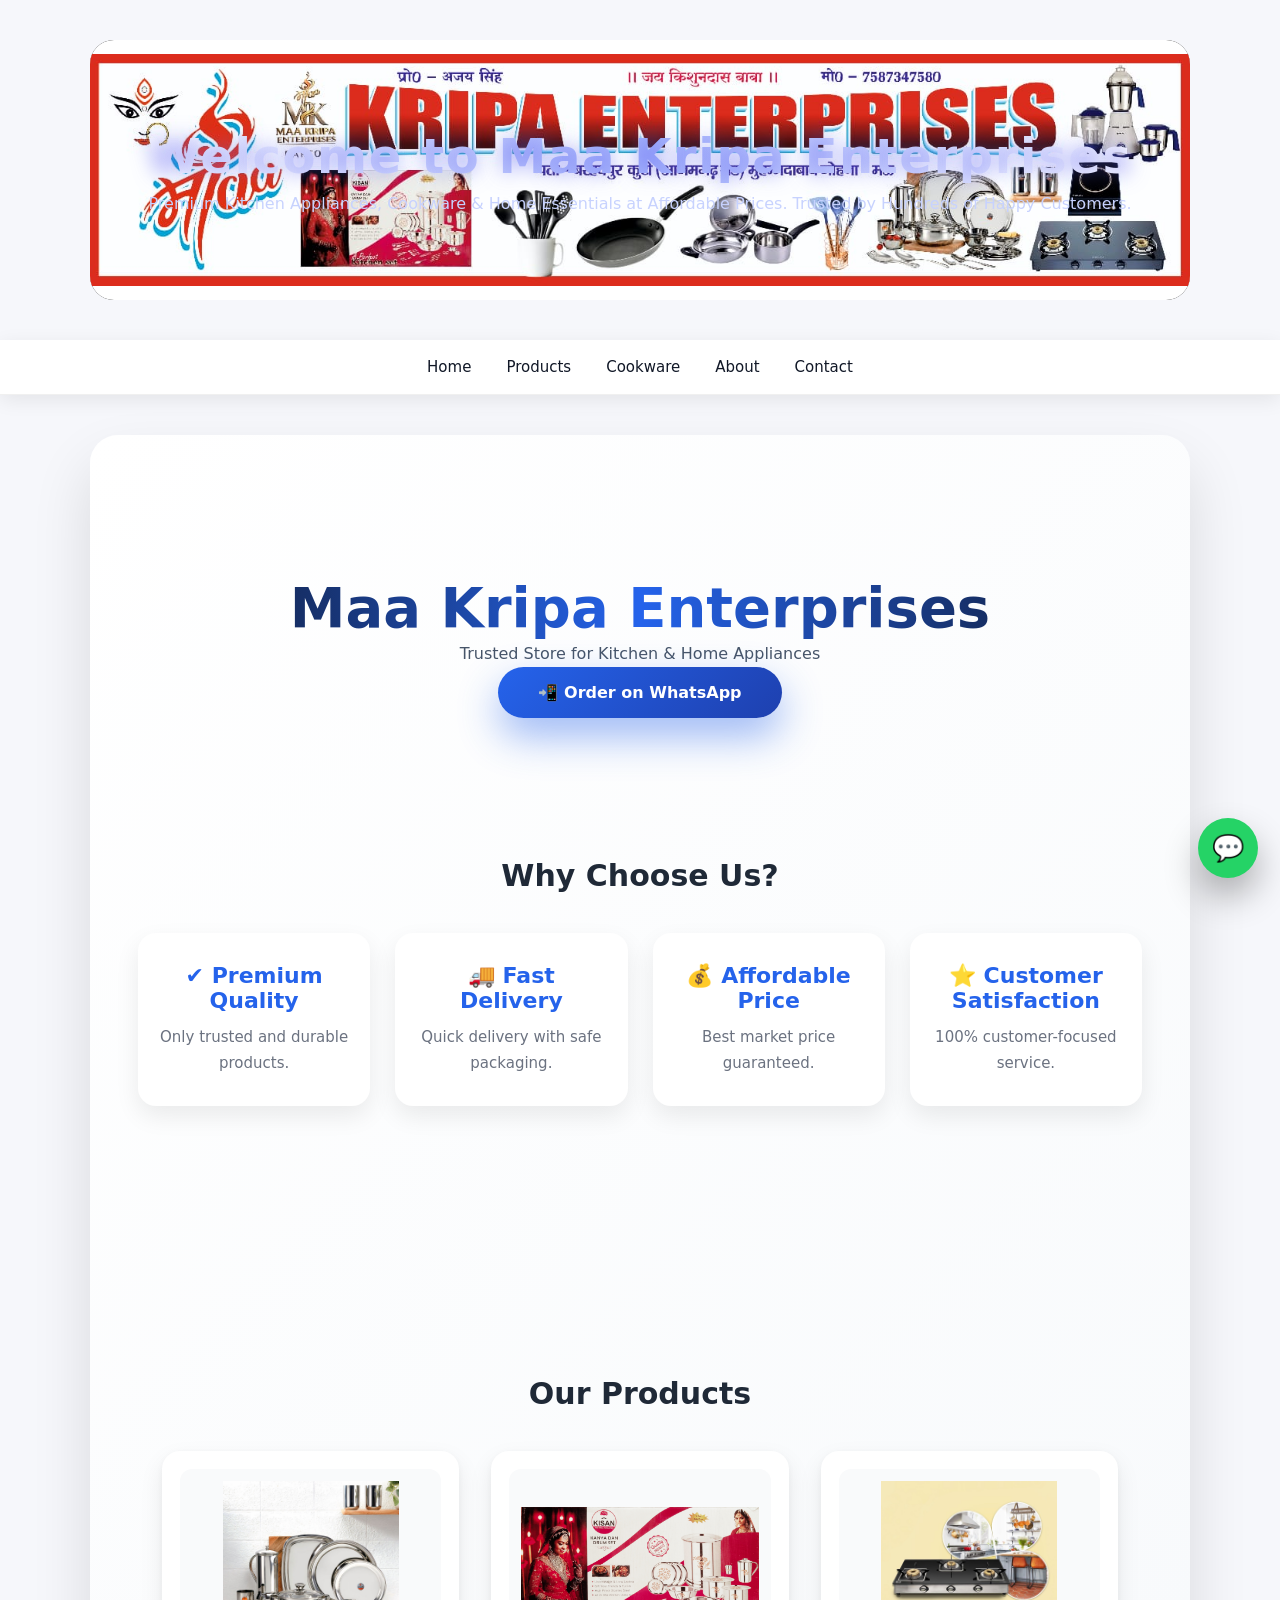
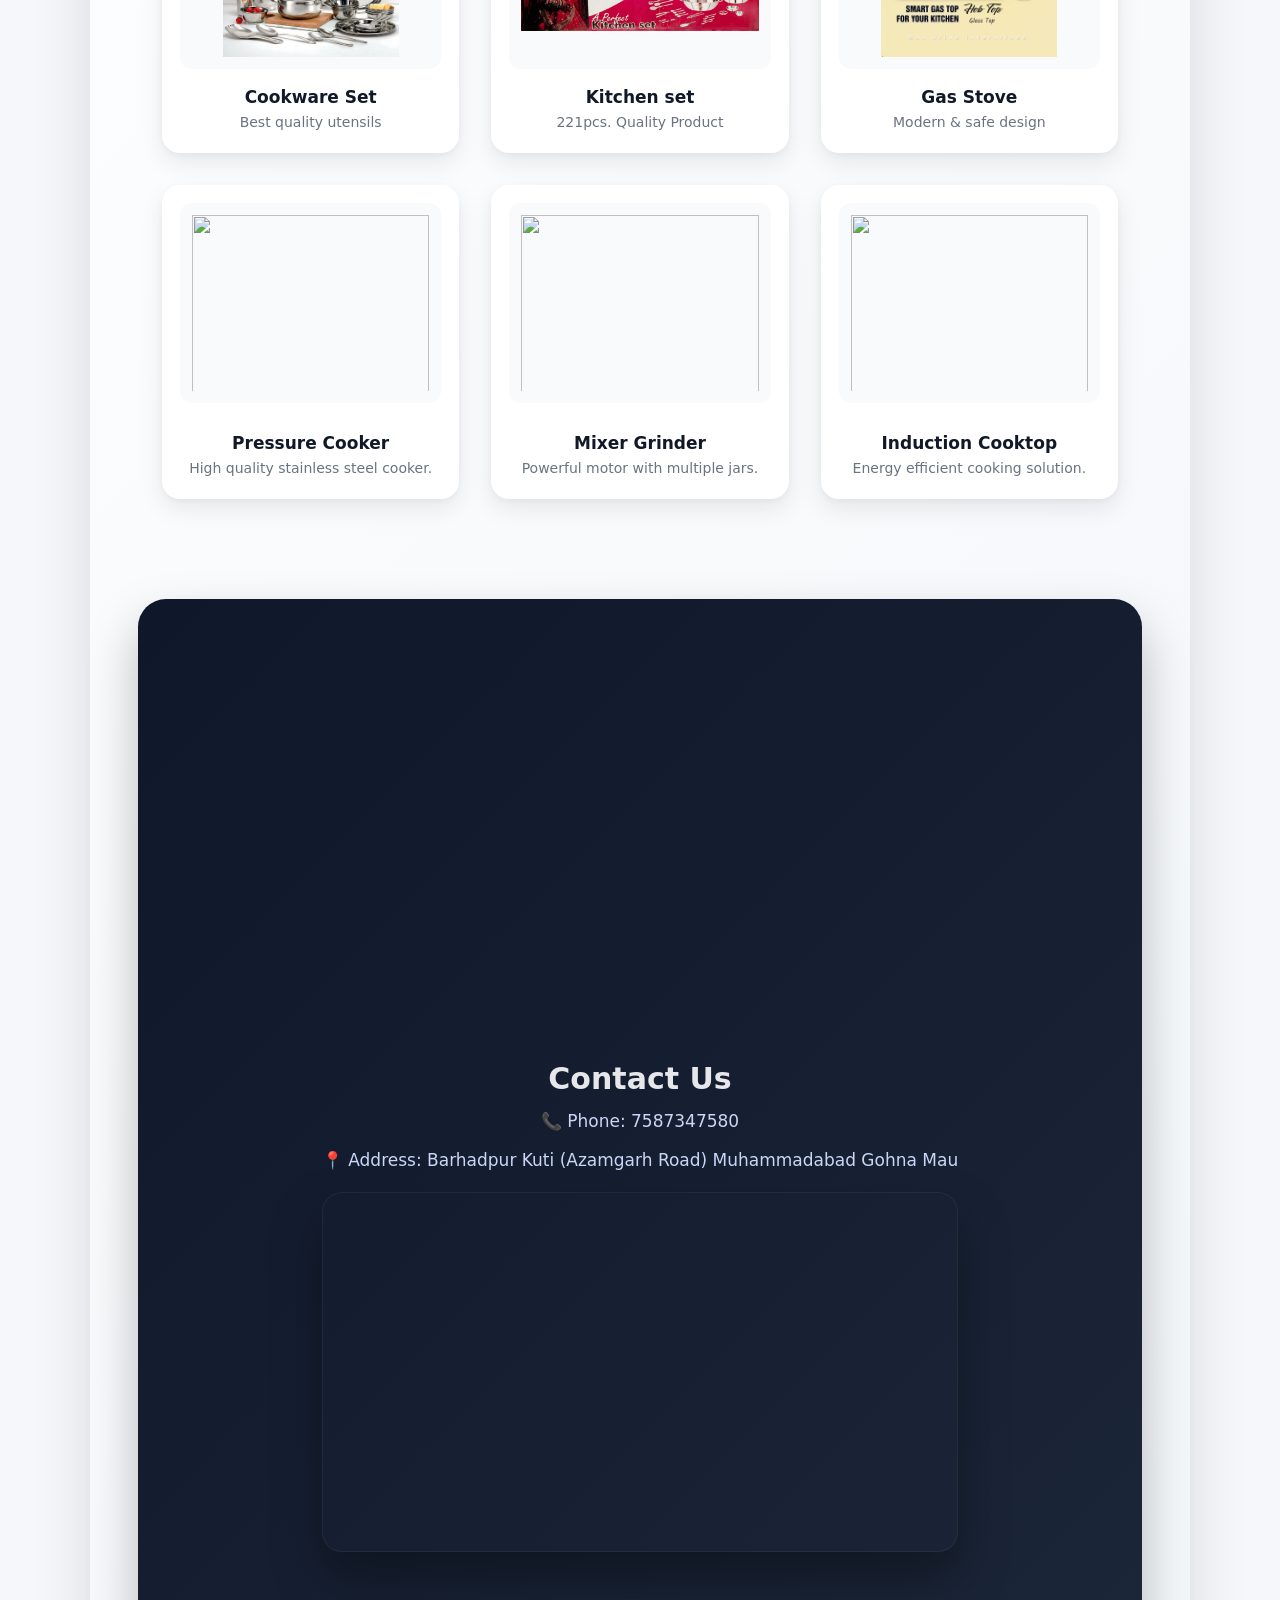
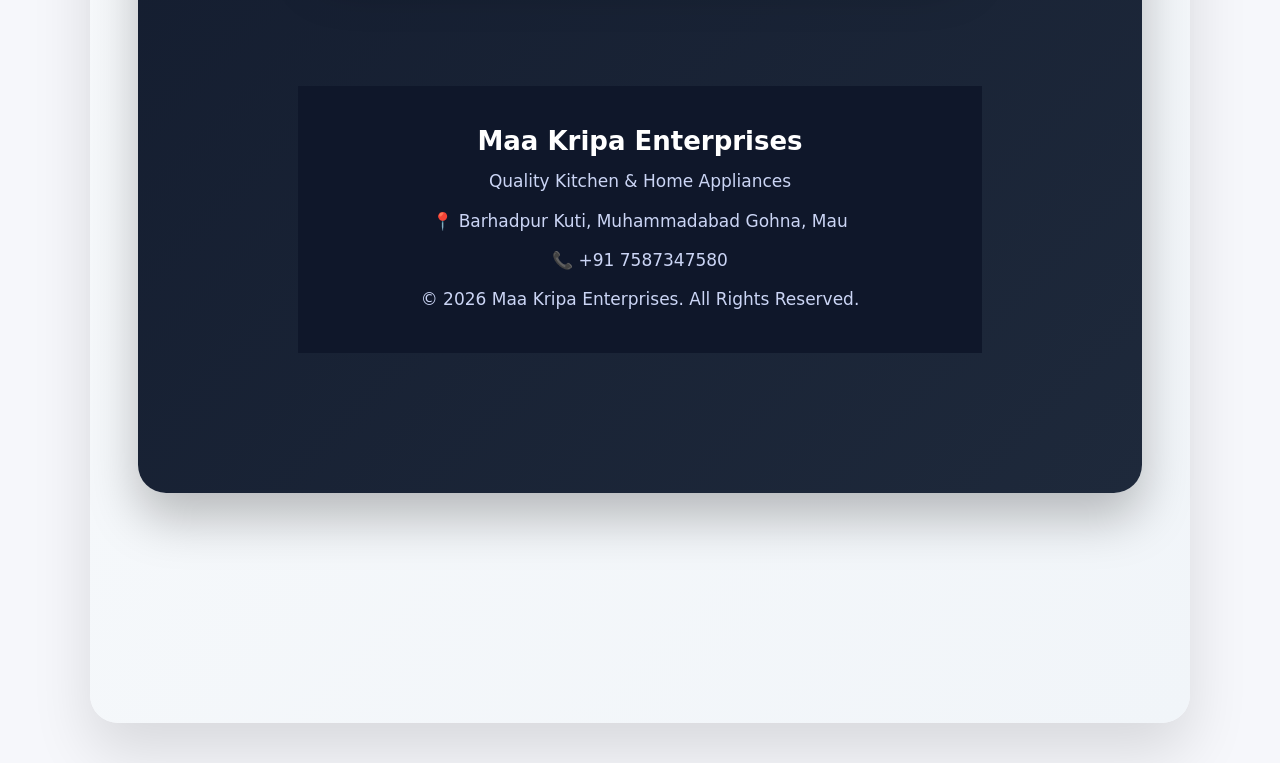
==== index.html @ bab89fdb "first commit" ====
<!DOCTYPE html>
<html lang="en">
<head>
    <meta charset="UTF-8">
    <title>Maa Kripa Enterprises</title>
    <meta name="viewport" content="width=device-width, initial-scale=1.0">
    <link rel="stylesheet" href="style.css">
</head>
<body>

<header class="hero">
    <div class="hero-text" id="heroText">
        <h1>Welcome to Maa Kripa Enterprises</h1>
        <p>Premium Kitchen Appliances, Cookware & Home Essentials
            at Affordable Prices.
            Trusted by Hundreds of Happy Customers.
        </p>
    </div>

    <div class="hero-slide" id="heroSlide">
        <img src="banner1.jpeg" class="slide">
    </div>
</header>
<!-- NAVBAR -->
<nav>
    <a href="#home">Home</a>
    <a href="#products">Products</a>
    <a href="cookware.html">Cookware</a>
    <a href="#about">About</a>
    <a href="#contact">Contact</a>
</nav>

<!-- HOME -->
<section id="home" class="section home">
    <section class="section fade">

    <h1>Maa Kripa Enterprises</h1>
    <p>Trusted Store for Kitchen & Home Appliances</p>
    <button onclick="orderNow()">📲 Order on WhatsApp</button>
</section>

<!-- Features -->
<section class="section fade">

<h2>Why Choose Us?</h2>

<div class="feature-grid">

<div class="feature">
<h3>✔ Premium Quality</h3>
<p>Only trusted and durable products.</p>
</div>

<div class="feature">
<h3>🚚 Fast Delivery</h3>
<p>Quick delivery with safe packaging.</p>
</div>

<div class="feature">
<h3>💰 Affordable Price</h3>
<p>Best market price guaranteed.</p>
</div>

<div class="feature">
<h3>⭐ Customer Satisfaction</h3>
<p>100% customer-focused service.</p>
</div>

</div>

</section>
<!-- PRODUCTS -->
<section id="products" class="section">
    <section class="section fade">

    <h2>Our Products</h2>

    <div class="product-grid">
        <div class="card">
            <img src="1000006957.jpg">
            <h3>Cookware Set</h3>
            <p>Best quality utensils</p>
        </div>
              
        <div class="card">
            <img src="kichenset.jpg">
            <h3>Kitchen set</h3>
            <p>221pcs. Quality Product</p>
        </div>

        <div class="card">
            <img src="gas.jpg">
            <h3>Gas Stove</h3>
            <p>Modern & safe design</p>
        </div>
        <div class="card">
            <img src="pressurecooker.jpg">
            <h3>Pressure Cooker</h3>
            <p>High quality stainless steel cooker.</p>
        </div>

        <div class="card">
            <img src="mixer.jpg">
            <h3>Mixer Grinder</h3>
            <p>Powerful motor with multiple jars.</p>
        </div>

        <div class="card">
            <img src="induction.jpg">
            <h3>Induction Cooktop</h3>
            <p>Energy efficient cooking solution.</p>
        </div>
    </div>
</section>

<!-- ABOUT -->
<section id="about" class="section dark">
    <section class="section fade">

    <h2>About Us</h2>
    <p>
        Maa Kripa Enterprises provides high quality kitchen appliances,
        cookware and household items at affordable prices.
        Customer satisfaction is our first priority.
    </p>
</section>

<!-- CONTACT -->
<section id="contact" class="section">
    <section class="section fade">
    <h2>Contact Us</h2>
    <p>📞 Phone: 7587347580</p>
    <p>📍 Address: Barhadpur Kuti (Azamgarh Road) Muhammadabad Gohna Mau</p>

    <!-- GOOGLE MAP -->
    <iframe 
        src="https://www.google.com/maps/embed?pb=!1m18!1m12!1m3!1d3600.228509230981!2d83.35696947545463!3d26.036337194026842!2m3!1f0!2f0!3f0!3m2!1i1024!2i768!4f13.1!3m3!1m2!1s0x3991910054ef6bf9%3A0x91f58c86ff5abbe6!2sMaa%20Kripa%20Enterprise!5e0!3m2!1sen!2sin!4v1735660000000"
         width="100%"
         height="360"
         style="border:0;"
         allowfullscreen=""
         loading="lazy"
          referrerpolicy="no-referrer-when-downgrade">
</iframe>

</section>

<!-- FOOTER -->
<footer>

<h3>Maa Kripa Enterprises</h3>

<p>Quality Kitchen & Home Appliances</p>

<p>📍 Barhadpur Kuti, Muhammadabad Gohna, Mau</p>

<p>📞 +91 7587347580</p>

<p>© <span id="year"></span> Maa Kripa Enterprises. All Rights Reserved.</p>

</footer>

<script src="script.js"></script>
<a href="https://wa.me/917587347580" class="whatsapp-float" target="_blank">
    💬
</a>

</body>
</html>
---- style.css ----
/* ================= GLOBAL ================= */
* {
  margin: 0;
  padding: 0;
  box-sizing: border-box;
  font-family: "Poppins", system-ui, sans-serif;
}

html { scroll-behavior: smooth; }

body {
  background: #f6f7fb;
  color: #1f2937;
}

/* ================= NAVBAR ================= */
nav {
  position: sticky;
  top: 0;
  z-index: 1000;
  background: rgba(255,255,255,0.85);
  backdrop-filter: blur(12px);
  display: flex;
  justify-content: center;
  gap: 36px;
  padding: 14px;
  border-bottom: 1px solid rgba(0,0,0,0.06);
}

nav a {
  color: #111827;
  text-decoration: none;
  font-weight: 500;
  font-size: 15px;
  position: relative;
}

nav a::after {
  content: "";
  position: absolute;
  left: 50%;
  bottom: -4px;
  width: 0;
  height: 2px;
  background: #2563eb;
  transition: .3s;
  transform: translateX(-50%);
}
nav a:hover::after { width: 100%; }

/* ================= HERO (NAME ↔ IMAGE LOOP) ================= */
.hero {
  position: relative;
  height: 320px;
  overflow: hidden;
  background: #000;
  border-radius: 28px;
  margin: 40px auto;
  max-width: 1100px;
}

/* overlay */
.hero::after {
  content: "";
  position: absolute;
  inset: 0;
  background: rgba(0,0,0,0.35);
  z-index: 1;
}

/* TEXT */
.hero-text {
  position: absolute;
  inset: 0;
  z-index: 2;
  display: flex;
  flex-direction: column;
  justify-content: center;
  align-items: center;
  text-align: center;
  animation: textLoop 10s infinite;
}

.hero-text h1 {
  font-size: 48px;
  font-weight: 700;
  letter-spacing: 1.6px;
  background: linear-gradient(90deg,#fff,#a5b4fc,#fff);
  -webkit-background-clip: text;
  -webkit-text-fill-color: transparent;
  text-shadow: 0 0 20px rgba(99,102,241,.6);
  animation: glow 3.5s ease-in-out infinite;
}

.hero-text p {
  margin-top: 10px;
  font-size: 16px;
  color: #c7d2fe;
}

/* IMAGE */
.hero-slide {
  position: absolute;
  inset: 0;
  z-index: 1;
  animation: imageLoop 10s infinite;
}

.hero-slide img {
  width: 100%;
  height: 100%;
  object-fit: cover;
}

/* animations */
@keyframes textLoop {
  0%{opacity:0}
  10%{opacity:1}
  40%{opacity:1}
  50%{opacity:0}
  100%{opacity:0}
}
@keyframes imageLoop {
  0%{opacity:0}
  50%{opacity:0}
  60%{opacity:1}
  90%{opacity:1}
  100%{opacity:0}
}
@keyframes glow {
  0%,100% { text-shadow:0 0 12px rgba(99,102,241,.4) }
  50% { text-shadow:0 0 30px rgba(99,102,241,.9) }
}

/* ================= HOME ================= */
.home {
  max-width: 1100px;
  margin: 60px auto;
  padding: 80px 32px;
  background: linear-gradient(135deg,#fff,#f1f5f9);
  border-radius: 28px;
  box-shadow: 0 30px 60px rgba(0,0,0,.12);
  text-align: center;
}

.home h1 {
  font-size: 56px;
  font-weight: 800;
  background: linear-gradient(90deg,#0f172a,#2563eb,#0f172a);
  -webkit-background-clip: text;
  -webkit-text-fill-color: transparent;
}

.home p {
  margin: 20px auto 36px;
  font-size: 18px;
  max-width: 720px;
  color: #475569;
}

.home button {
  padding: 16px 40px;
  font-size: 16px;
  font-weight: 600;
  border-radius: 999px;
  background: linear-gradient(135deg,#2563eb,#1e40af);
  color: #fff;
  border: none;
  box-shadow: 0 18px 40px rgba(37,99,235,.45);
  transition: .35s;
}
.home button:hover {
  transform: translateY(-4px) scale(1.04);
}

/* ================= SECTIONS ================= */
.section {
  max-width: 1100px;
  margin: 40px auto;
  padding: 50px 24px;
  text-align: center;
}

.section h2 {
  font-size: 30px;
  margin-bottom: 12px;
}

.section p {
  font-size: 16px;
  line-height: 1.7;
  max-width: 680px;
  margin: 0 auto;
}

/* ================= ABOUT + CONTACT ================= */
.dark {
    background: linear-gradient(135deg, #0f172a, #1e293b);
    color: #e5e7eb;
    border-radius: 28px;

    max-width: 1100px;
    margin: 50px auto;
    padding: 50px 30px;

    display: flex;
    flex-direction: column;
    align-items: center;
    gap: 22px; /* IMPORTANT: space control */

    box-shadow: 0 25px 50px rgba(0,0,0,0.25);
}
.dark h2 {
    margin-bottom: 8px;
}

.dark p {
    max-width: 720px;
    margin: 0 auto;
    line-height: 1.6;
}

.dark p { color:#cbd5f5 }

#contact {
    margin-top: 10px;
    padding-top: 0;
}

#contact h2 {
    margin-top: 16px;
    margin-bottom: 8px;
}

/* ================= FOOTER ================= */
footer {
  margin-top: 60px;
  padding: 22px;
  text-align: center;
  font-size: 14px;
  color: #6b7280;
}

/* ================= WHATSAPP ================= */
.whatsapp-float {
  position: fixed;
  right: 22px;
  bottom: 22px;
  width: 60px;
  height: 60px;
  background: #25D366;
  color: #fff;
  font-size: 26px;
  border-radius: 50%;
  display: flex;
  align-items: center;
  justify-content: center;
  text-decoration: none;
  box-shadow: 0 18px 35px rgba(0,0,0,.3);
}

/* ================= MOBILE ================= */
@media (max-width:768px){
  .hero{height:240px}
  .hero-text h1{font-size:30px}
  .home{padding:60px 20px}
  .home h1{font-size:34px}
}
/* ===== BANNER FIX ===== */
.hero {
    max-width: 1100px;
    height: 260px;              /* compact height */
    margin: 40px auto;
    border-radius: 24px;
    overflow: hidden;
    background: #000;
}

/* image container */
.hero-slide img {
    width: 100%;
    height: 100%;
    object-fit: contain;        /* IMPORTANT: full image visible */
    background: #fff;           /* clean background */
}

/* remove dark overlay for banner clarity */
.hero::after {
    background: transparent;
}
/* product layout */
#products {
    max-width: 1100px;
    margin: 80px auto;
}
.product-grid {
    display: grid;
    grid-template-columns: repeat(auto-fit, minmax(240px, 1fr));
    gap: 28px;
    margin-top: 40px;
}
.card {
    background: #ffffff;
    border-radius: 18px;
    padding: 18px;
    text-align: center;

    box-shadow:
        0 10px 25px rgba(0,0,0,0.08),
        0 2px 6px rgba(0,0,0,0.04);

    transition: all 0.35s ease;
}

.card:hover {
    transform: translateY(-8px);
    box-shadow:
        0 20px 45px rgba(0,0,0,0.18);
}

.card img {
    width: 100%;
    height: 200px;

    object-fit: contain;
    background: #f9fafb;

    border-radius: 12px;
    padding: 12px;

    transition: transform 0.4s ease;
}

.card:hover img {
    transform: scale(1.08);
}

.card h3 {
    font-size: 17px;
    font-weight: 600;
    margin-top: 14px;
    color: #111827;
}

.card p {
    font-size: 14px;
    color: #6b7280;
    margin-top: 4px;
}
.product-grid {
    display: grid;
    grid-template-columns: repeat(auto-fit, minmax(260px, 1fr));
    gap: 32px;
}

@media (max-width: 768px) {
    .hero {
        height: 200px;
    }

    .product-grid {
        grid-template-columns: 1fr;
    }
}
/* iframemap */
iframe {
    width: 100%;
    max-width: 900px;
    height: 360px;          /* BIGGER MAP */
    margin-top: 18px;

    border-radius: 20px;
    border: none;

    box-shadow:
        0 25px 50px rgba(0,0,0,0.35),
        inset 0 0 0 1px rgba(255,255,255,0.05);

    transition: transform 0.35s ease;
}
iframe:hover {
    transform: scale(1.02);
}
@media (max-width: 768px) {
    .dark {
        padding: 40px 20px;
        gap: 18px;
    }

    iframe {
        height: 260px;
    }
}
/*================ WHY CHOOSE US ================*/

.feature-grid{
display:grid;
grid-template-columns:repeat(auto-fit,minmax(220px,1fr));
gap:25px;
margin-top:40px;
}

.feature{
background:#fff;
padding:30px 20px;
border-radius:18px;
box-shadow:0 10px 25px rgba(0,0,0,.08);
transition:.3s;
}

.feature:hover{
transform:translateY(-8px);
box-shadow:0 20px 45px rgba(0,0,0,.15);
}

.feature h3{
font-size:22px;
margin-bottom:12px;
color:#2563eb;
}

.feature p{
color:#6b7280;
font-size:15px;
}

/*================ FOOTER ================*/

footer{

margin-top:80px;

padding:40px 20px;

background:#0f172a;

color:white;

text-align:center;

}

footer h3{

font-size:26px;

margin-bottom:10px;

}

footer p{

color:#cbd5e1;

margin:8px;

}
nav{

position:sticky;

top:0;

z-index:999;

display:flex;

justify-content:center;

align-items:center;

gap:35px;

padding:18px;

background:rgba(255,255,255,.95);

backdrop-filter:blur(15px);

box-shadow:0 5px 20px rgba(0,0,0,.08);

}
button{

cursor:pointer;

transition:.35s;

}

button:hover{

transform:translateY(-4px);

}
#contact p{

margin-top:12px;

font-size:17px;

}
.fade{

animation:fadeUp .8s ease;

}

@keyframes fadeUp{

from{

opacity:0;

transform:translateY(40px);

}

to{

opacity:1;

transform:translateY(0);

}

}
@media(max-width:768px){

nav{

flex-wrap:wrap;

gap:15px;

padding:15px;

}

nav a{

font-size:14px;

}

}
.hero-buttons{

display:flex;

justify-content:center;

gap:18px;

margin-top:25px;

flex-wrap:wrap;

}

.hero-buttons button{

padding:14px 28px;

border-radius:40px;

border:none;

background:#2563eb;

color:white;

font-size:16px;

font-weight:600;

}

.hero-buttons button:hover{

background:#1e40af;

}
/*================ PROJECTS ================*/

#projects{
margin-top:80px;
}

#projects .card{
padding:28px;
}

#projects h2{
margin-bottom:40px;
}

#projects h3{
font-size:22px;
margin-bottom:12px;
}

#projects p{
margin-bottom:20px;
}

#projects button{

padding:12px 26px;

background:linear-gradient(135deg,#2563eb,#1d4ed8);

color:white;

border:none;

border-radius:40px;

cursor:pointer;

font-size:15px;

font-weight:600;

transition:.3s;

}

#projects button:hover{

transform:translateY(-4px);

background:#1e40af;

}
.show{

opacity:1!important;

transform:translateY(0)!important;

}

.fade{

opacity:0;

transform:translateY(50px);

transition:1s;

}

.hero-slide img{

transition:.6s;

}

nav a.active{

color:#2563eb;

font-weight:700;

}

#topBtn{

position:fixed;

right:20px;

bottom:90px;

width:55px;

height:55px;

border-radius:50%;

background:#2563eb;

color:#fff;

display:none;

justify-content:center;

align-items:center;

border:none;

cursor:pointer;

font-size:22px;

box-shadow:0 10px 25px rgba(0,0,0,.3);

}
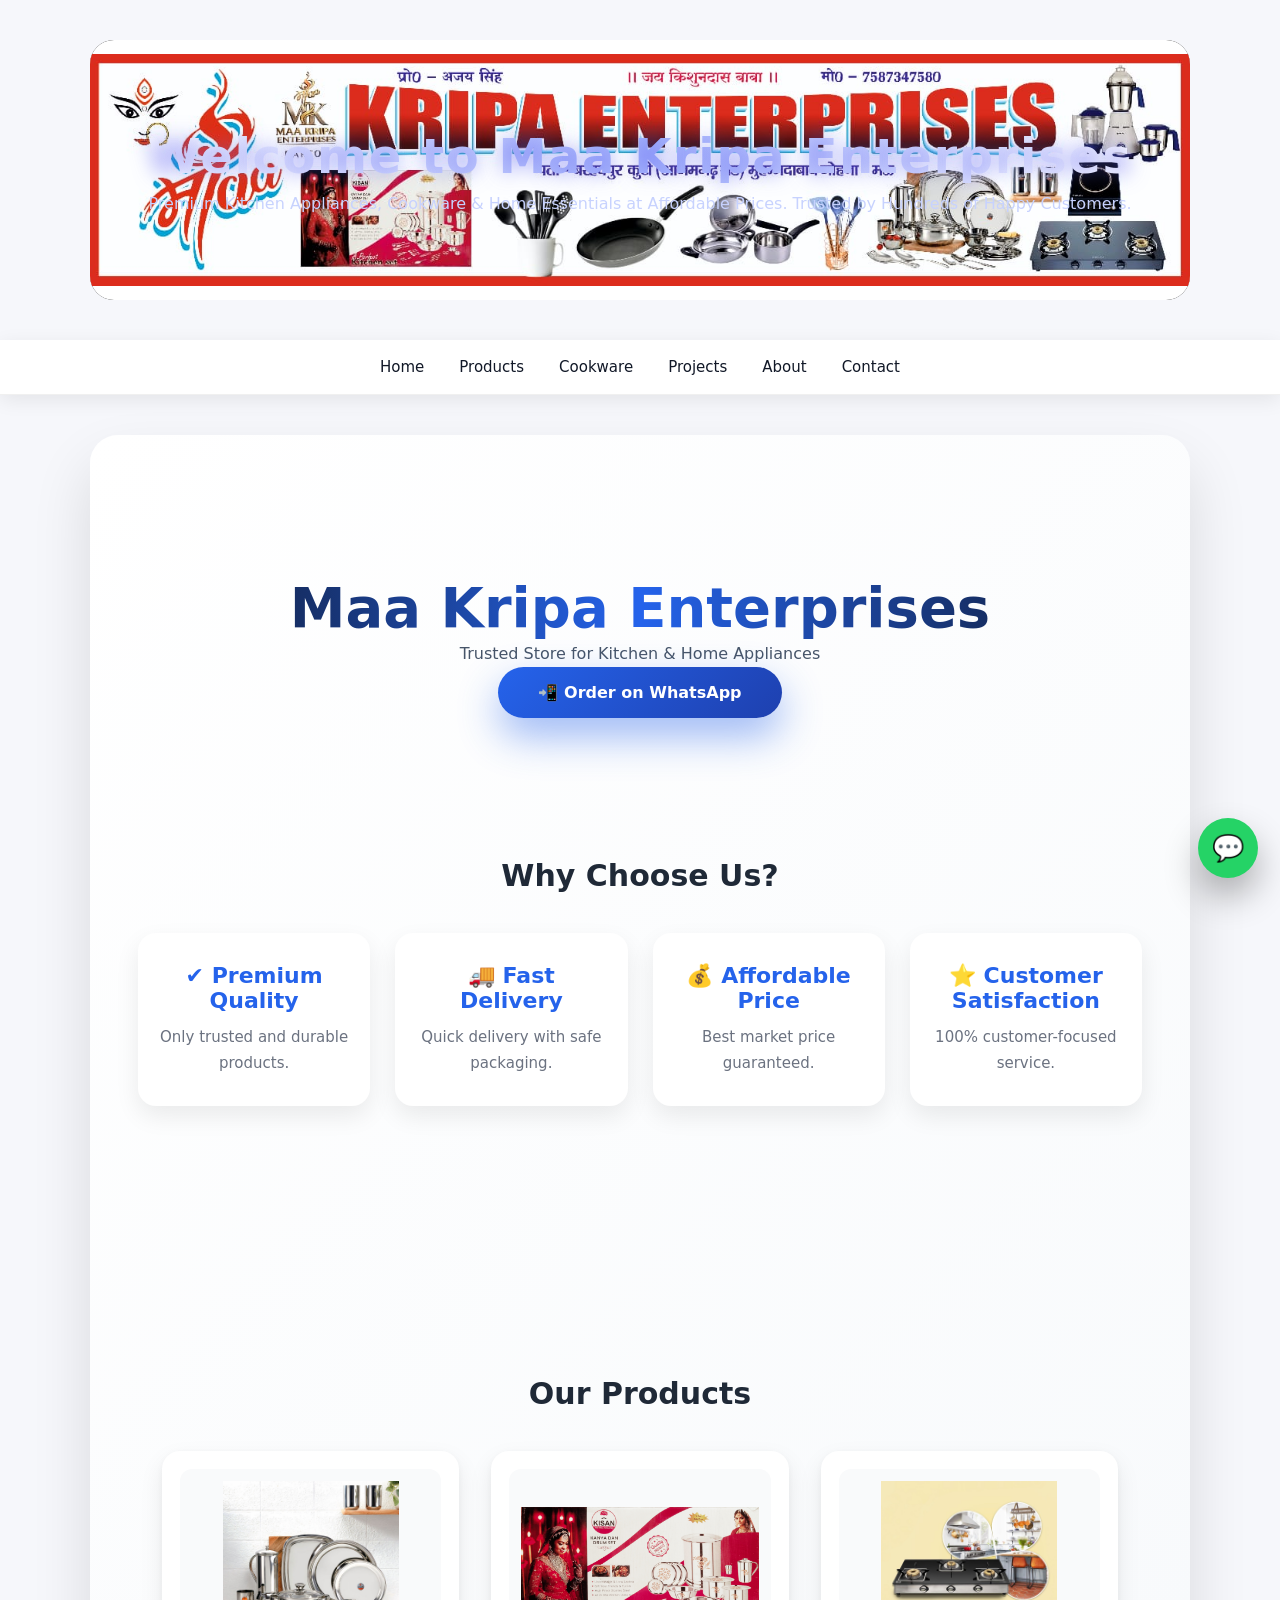
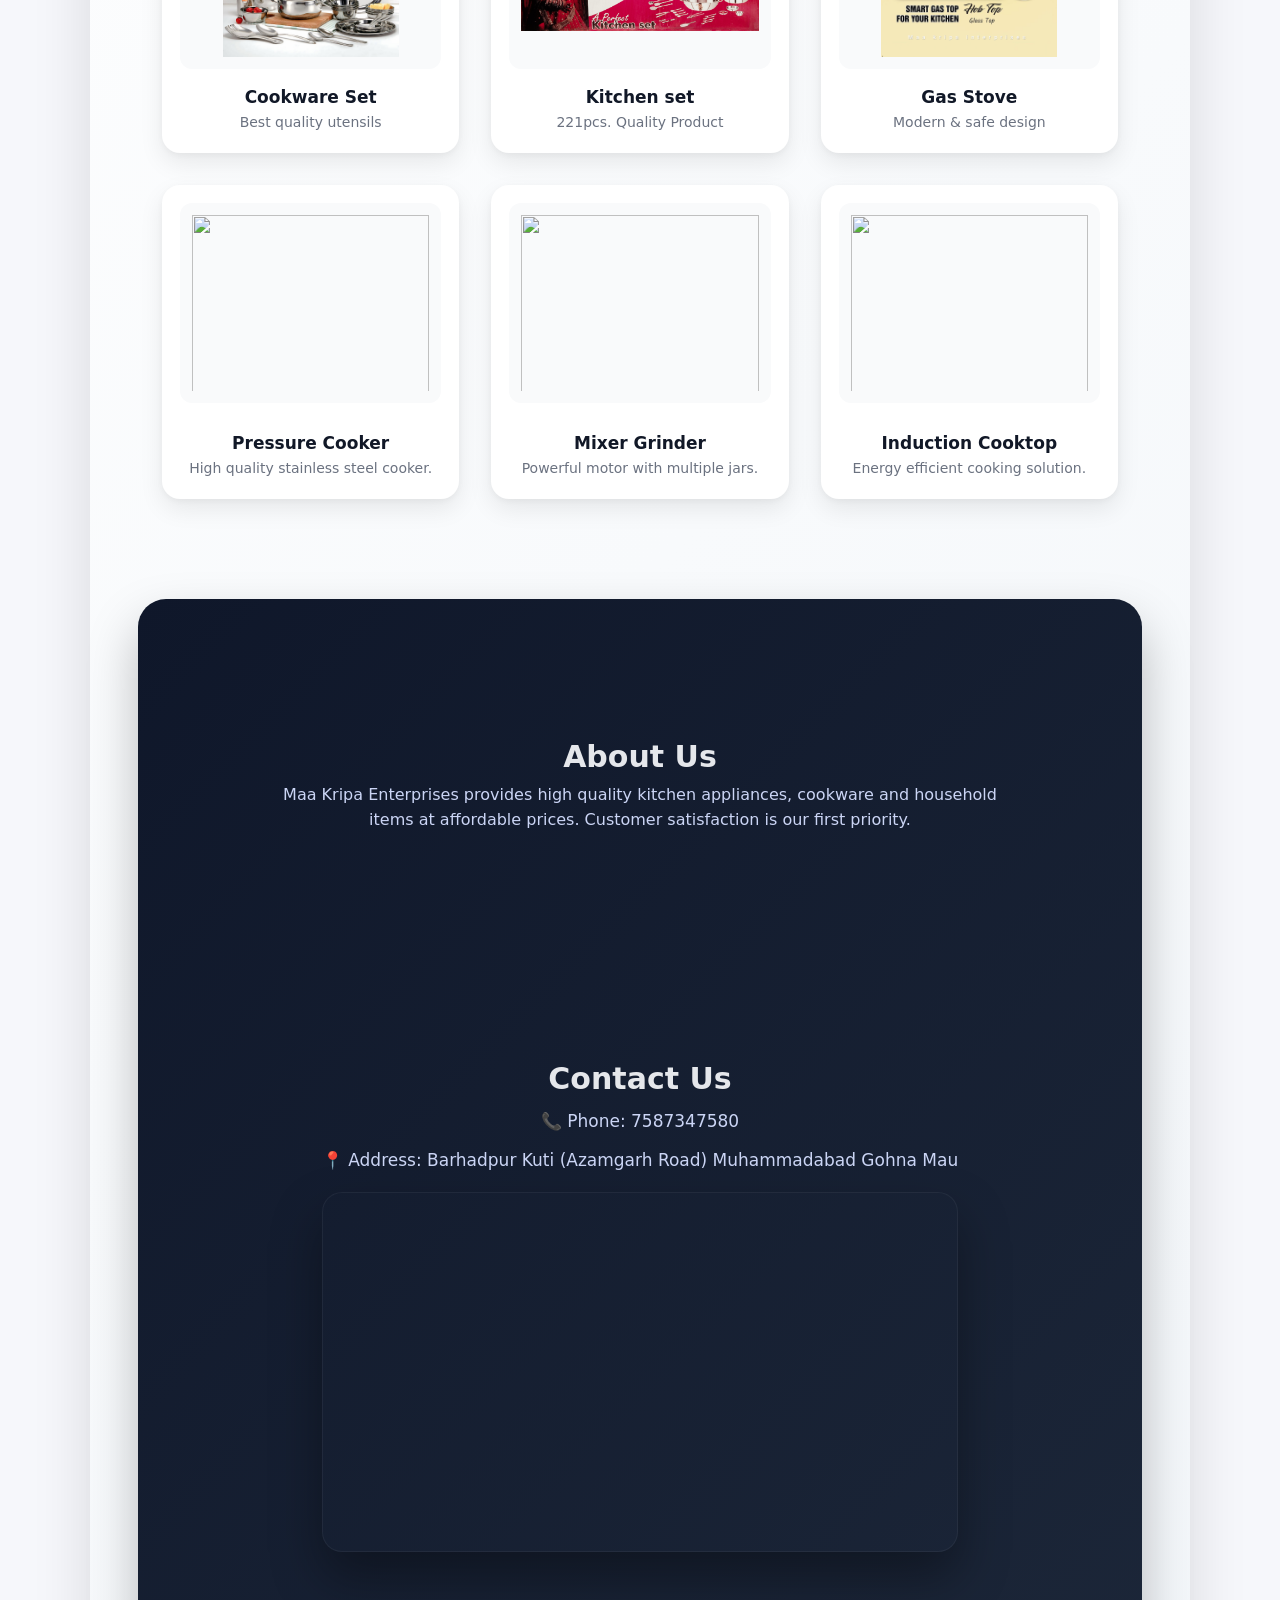
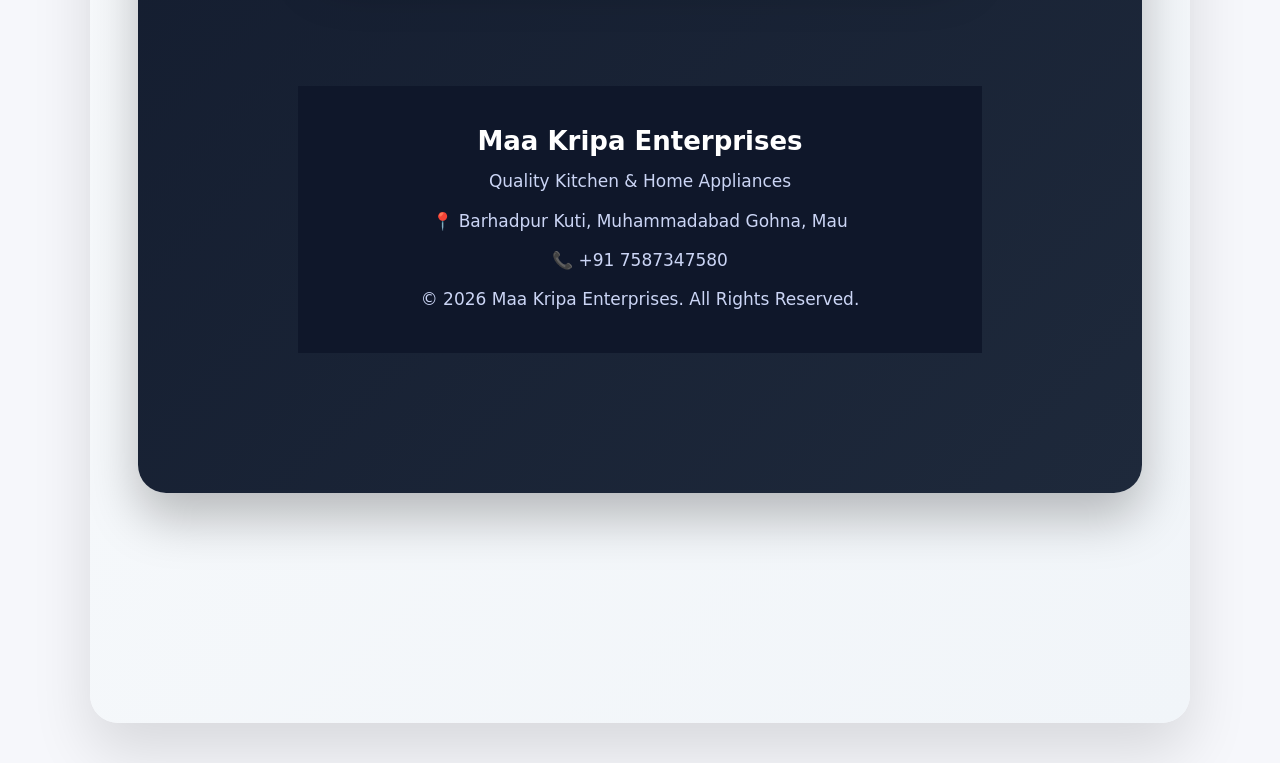
==== commit 8eef415b: "Add changes" ====
--- a/index.html
+++ b/index.html
@@ -27,6 +27,7 @@
     <a href="#home">Home</a>
     <a href="#products">Products</a>
     <a href="cookware.html">Cookware</a>
+    <a href="#projects">Projects</a>
     <a href="#about">About</a>
     <a href="#contact">Contact</a>
 </nav>
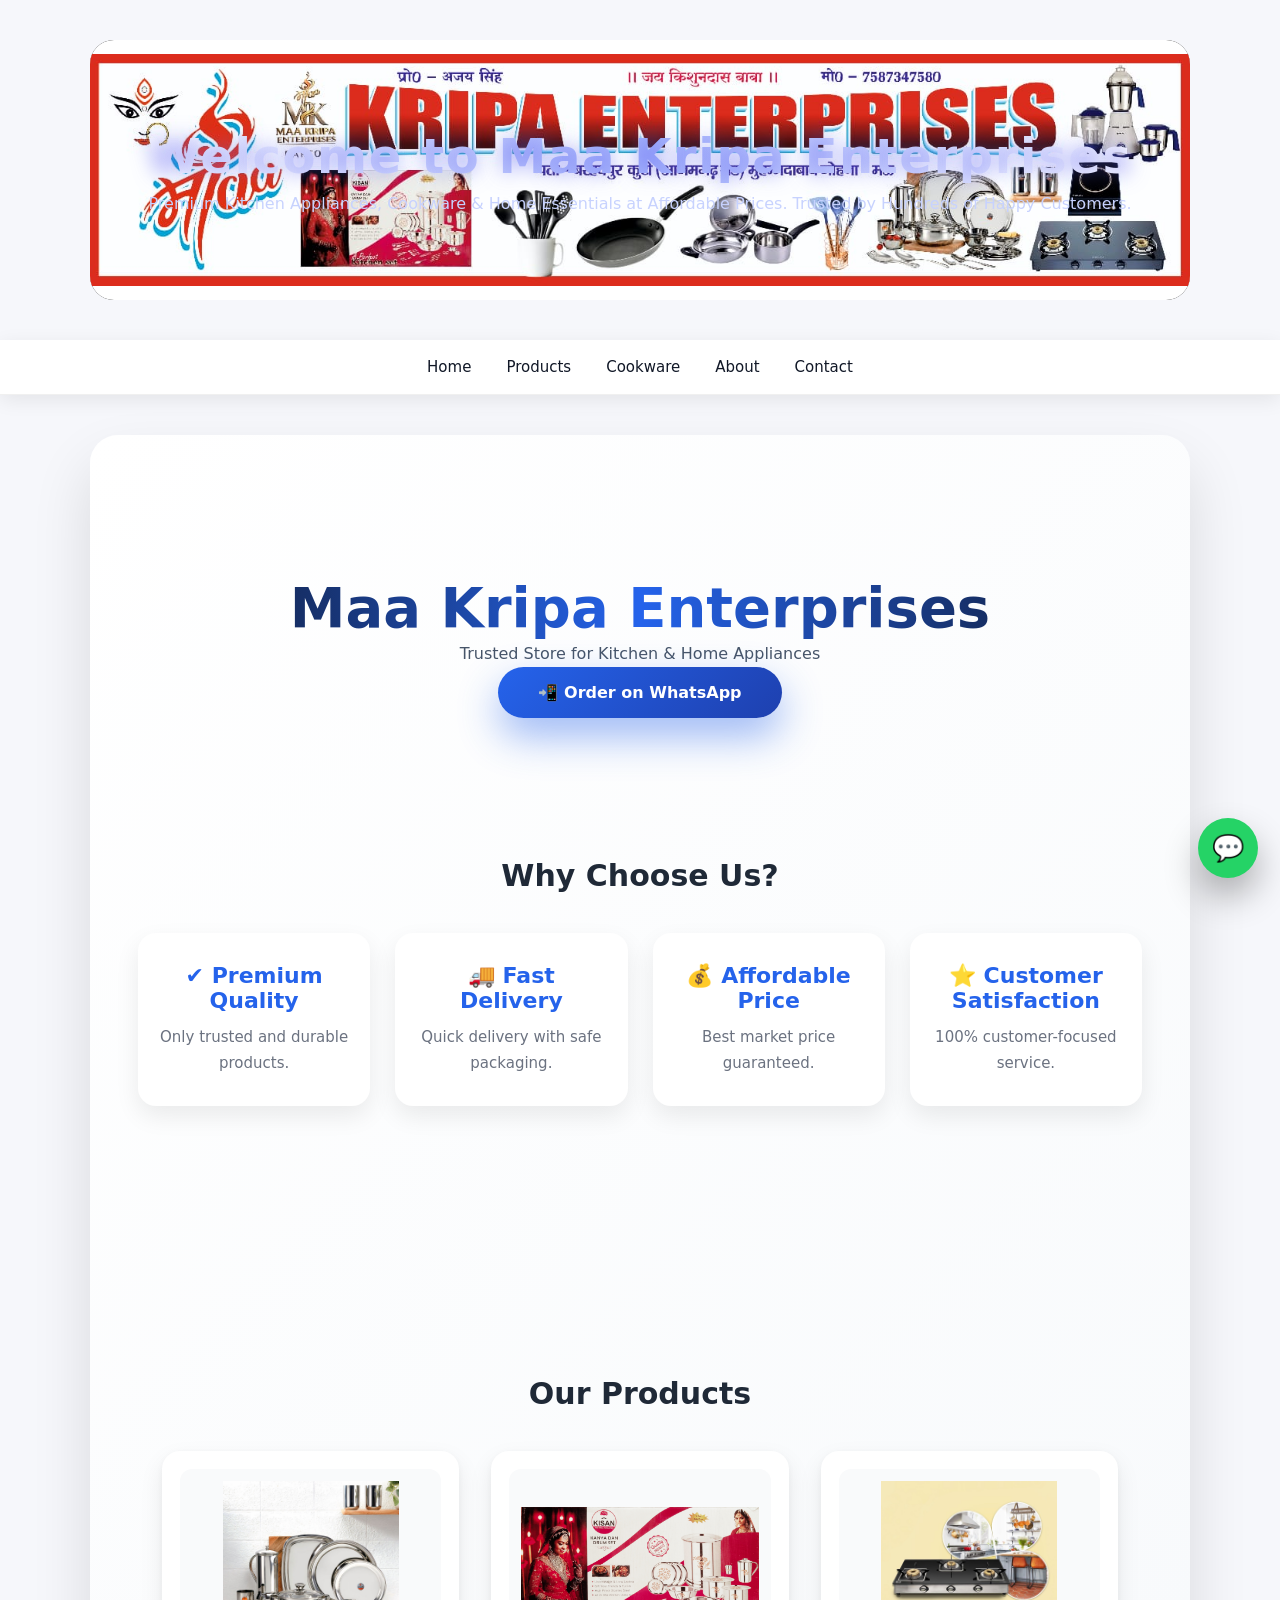
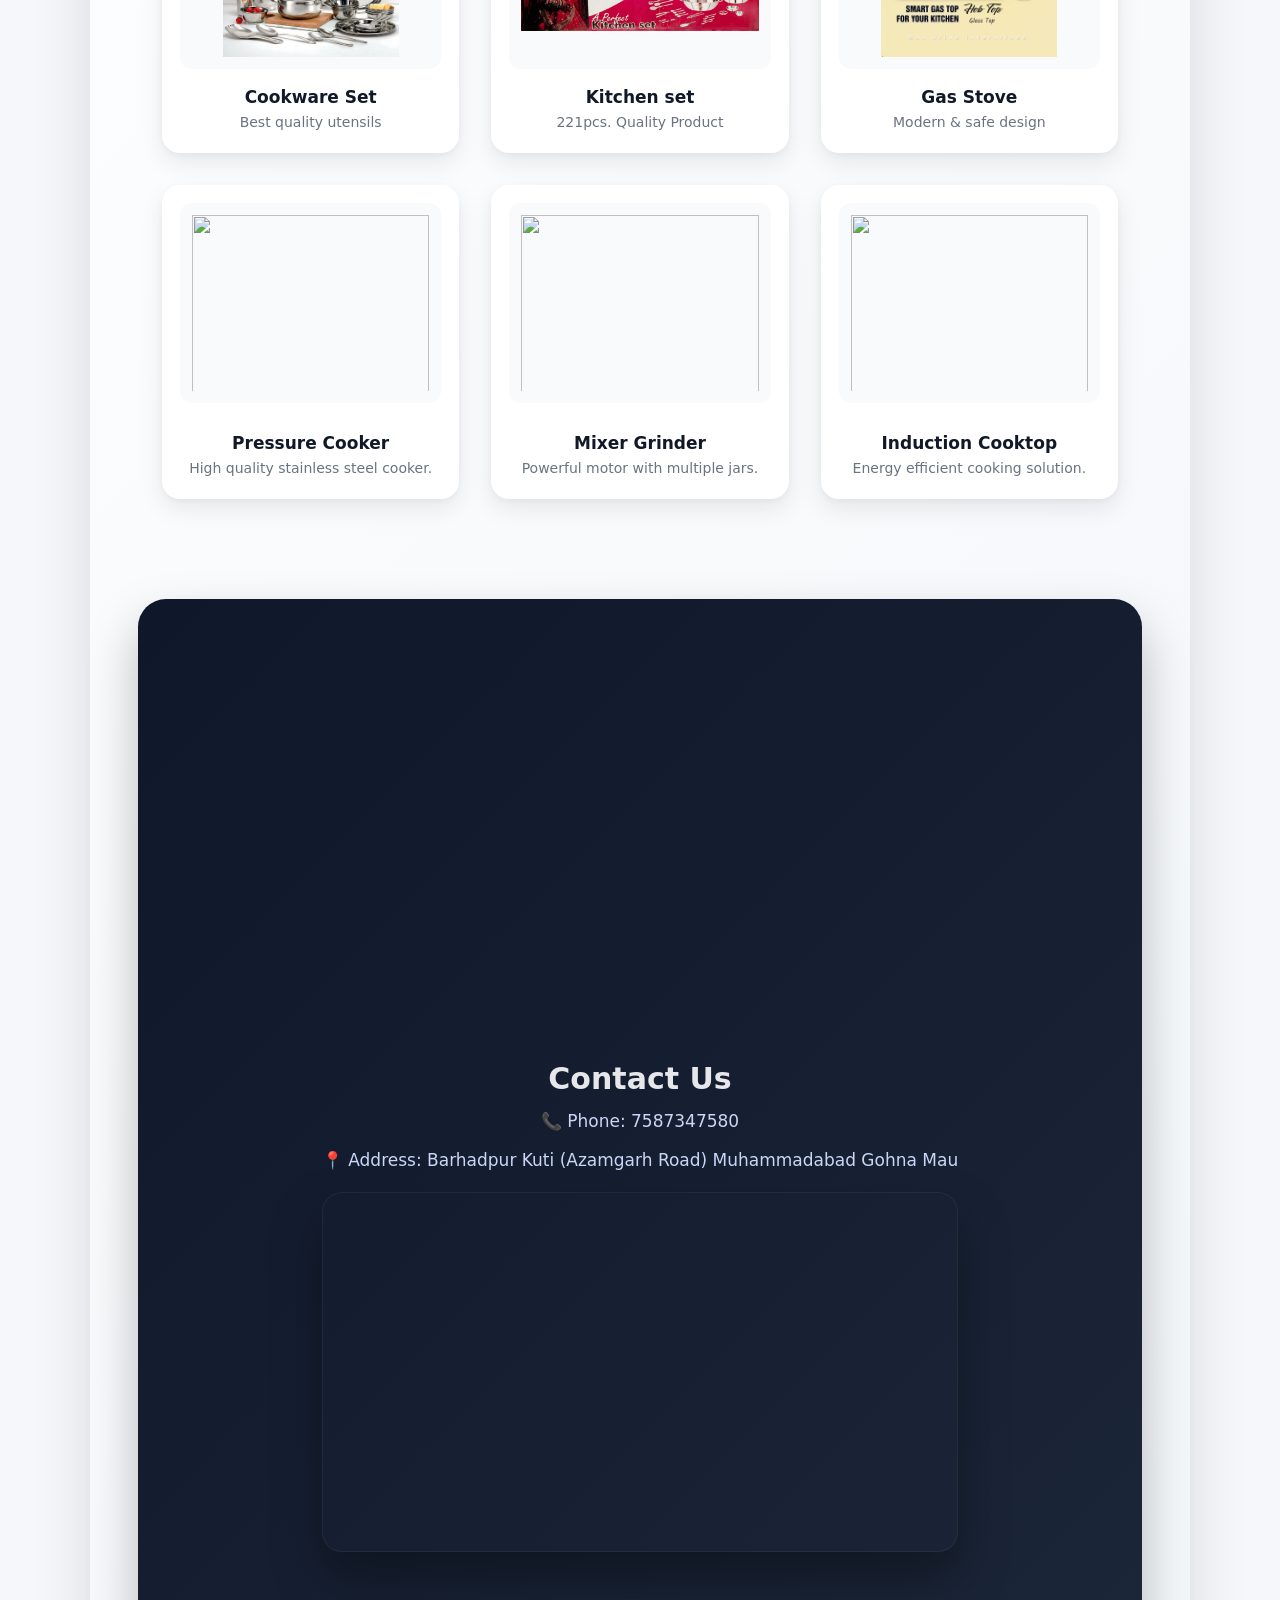
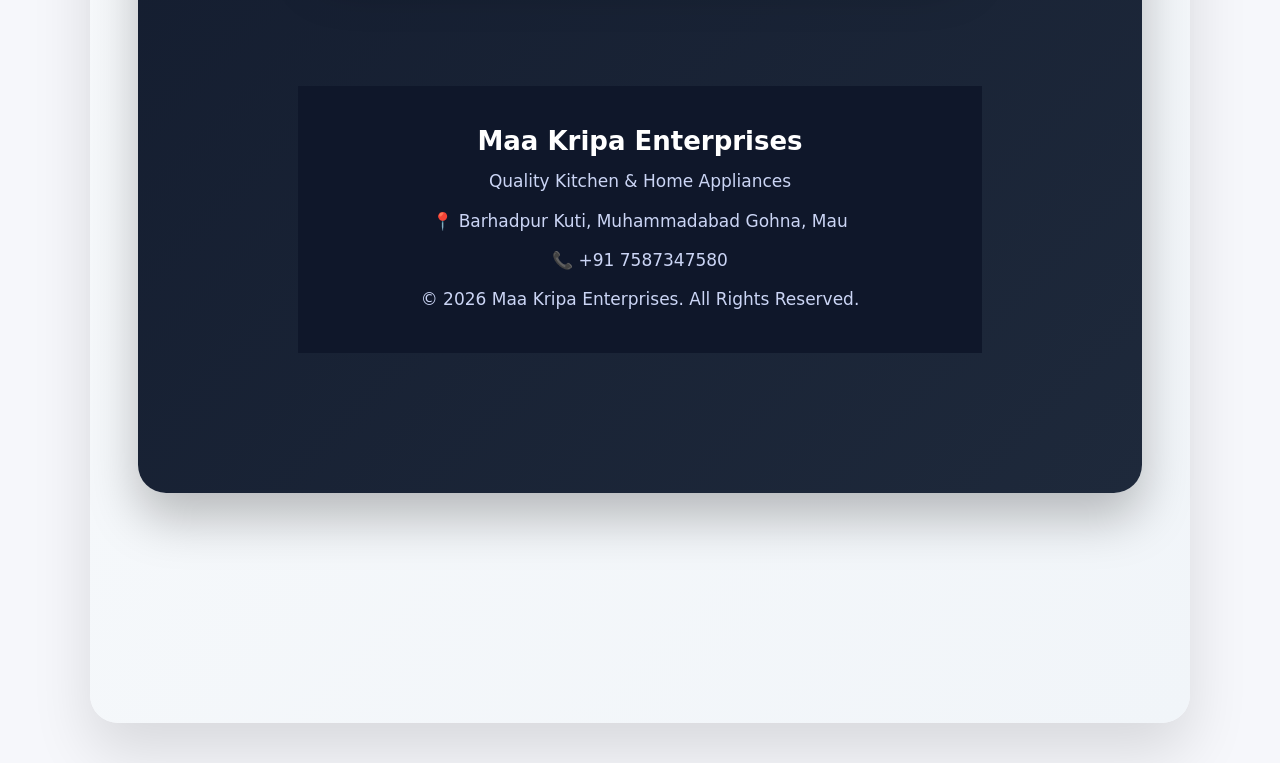
==== commit 76130695: "Add changes" ====
--- a/index.html
+++ b/index.html
@@ -27,7 +27,6 @@
     <a href="#home">Home</a>
     <a href="#products">Products</a>
     <a href="cookware.html">Cookware</a>
-    <a href="#projects">Projects</a>
     <a href="#about">About</a>
     <a href="#contact">Contact</a>
 </nav>
